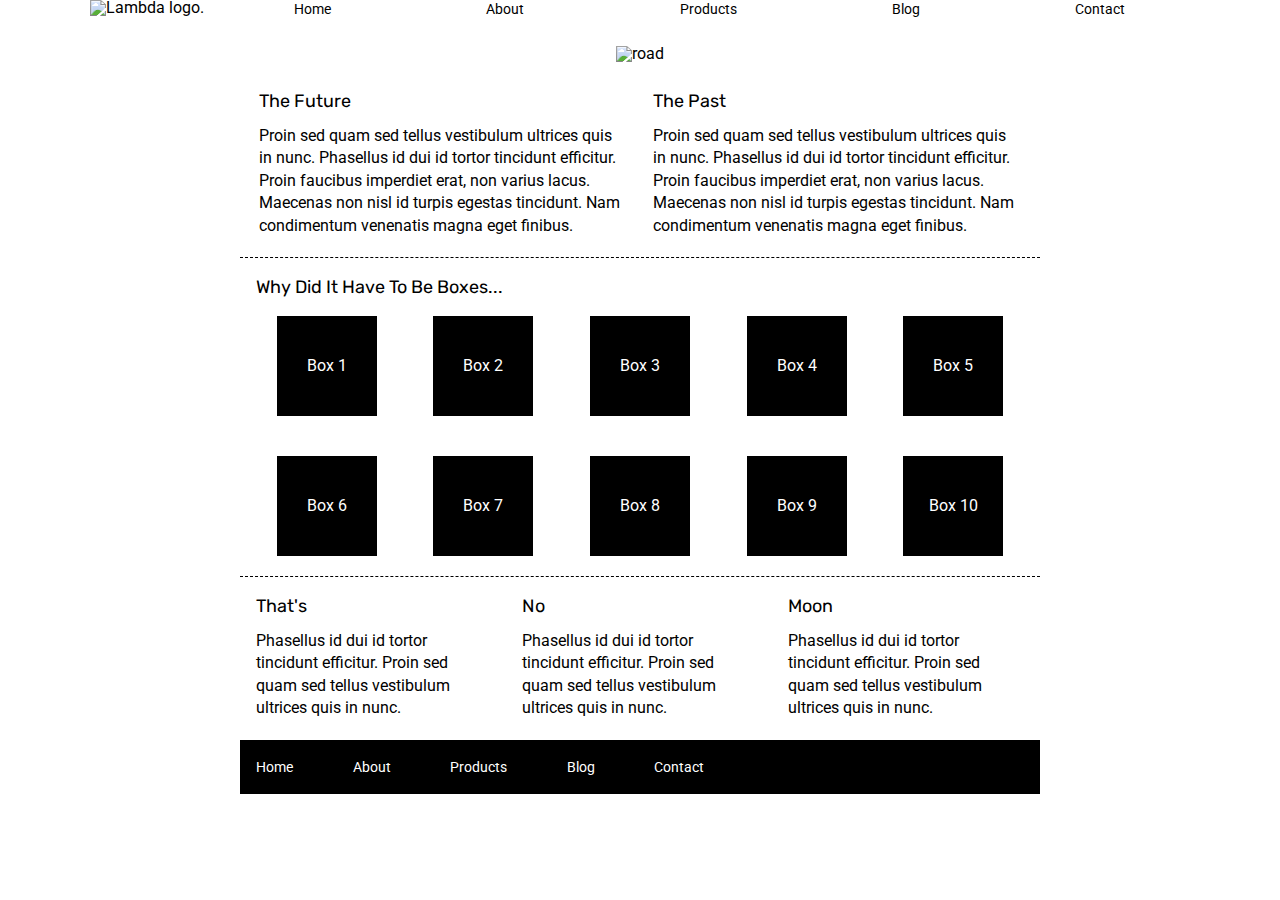
==== index.html @ 99d4de10 "added header and nav rough draft." ====
<!doctype html>

<html lang="en">
<head>
  <meta charset="utf-8">

  <title>Sprint Challenge - Home</title>

  <link href="https://fonts.googleapis.com/css?family=Roboto|Rubik" rel="stylesheet">
  <link rel="stylesheet" href="css/index.css">

</head>

<body>
    <header>
        <nav>
            <img class="logo" src="img/lambda-black.png" alt="Lambda logo.">
            <a href="#">Home</a>
            <a href="about.html">About</a>
            <a href="#">Products</a>
            <a href="#">Blog</a>
            <a href="#">Contact</a>
        </nav>
        <img class="logo-2" src ="img/jumbo.jpg" alt ="road">
    </header>
        
    <div class="container">
    
        <section class="top-content">
            <div class="text-container">
                <h2>The Future</h2>
                <p>Proin sed quam sed tellus vestibulum ultrices quis in nunc. Phasellus id dui id tortor tincidunt efficitur. Proin faucibus imperdiet erat, non varius lacus. Maecenas non nisl id turpis egestas tincidunt. Nam condimentum venenatis magna eget finibus.</p>
            </div>
            <div class="text-container">
                <h2>The Past</h2>
                <p>Proin sed quam sed tellus vestibulum ultrices quis in nunc. Phasellus id dui id tortor tincidunt efficitur. Proin faucibus imperdiet erat, non varius lacus. Maecenas non nisl id turpis egestas tincidunt. Nam condimentum venenatis magna eget finibus.</p>
            </div>
        </section>
        
        <section class="middle-content">
        
            <h2>Why Did It Have To Be Boxes...</h2>
            
            <div class="boxes">
                <div class="box">Box 1</div>
                <div class="box">Box 2</div>
                <div class="box">Box 3</div>
                <div class="box">Box 4</div>
                <div class="box">Box 5</div>
                <div class="box">Box 6</div>
                <div class="box">Box 7</div>
                <div class="box">Box 8</div>
                <div class="box">Box 9</div>
                <div class="box">Box 10</div>
            </div>
        
        </section>

        <section class="bottom-content">

            <div class="text-container">
                <h2>That's</h2>
                <p>Phasellus id dui id tortor tincidunt efficitur. Proin sed quam sed tellus vestibulum ultrices quis in nunc.</p>
            </div>
            <div class="text-container">
                <h2>No</h2>
                <p>Phasellus id dui id tortor tincidunt efficitur. Proin sed quam sed tellus vestibulum ultrices quis in nunc.</p>
            </div>
            <div class="text-container">
                <h2>Moon</h2>
                <p>Phasellus id dui id tortor tincidunt efficitur. Proin sed quam sed tellus vestibulum ultrices quis in nunc.</p>
            </div>

        </section>

        <footer>
            <nav>
                <a href="#">Home</a>
                <a href="about.html">About</a>
                <a href="#">Products</a>
                <a href="#">Blog</a>
                <a href="#">Contact</a>
            </nav>
        </footer>
    </div><!-- container -->     
</body>
</html>
---- css/index.css ----
/* http://meyerweb.com/eric/tools/css/reset/ 
   v2.0 | 20110126
   License: none (public domain)
*/

html, body, div, span, applet, object, iframe,
h1, h2, h3, h4, h5, h6, p, blockquote, pre,
a, abbr, acronym, address, big, cite, code,
del, dfn, em, img, ins, kbd, q, s, samp,
small, strike, strong, sub, sup, tt, var,
b, u, i, center,
dl, dt, dd, ol, ul, li,
fieldset, form, label, legend,
table, caption, tbody, tfoot, thead, tr, th, td,
article, aside, canvas, details, embed, 
figure, figcaption, footer, header, hgroup, 
menu, nav, output, ruby, section, summary,
time, mark, audio, video {
	margin: 0;
	padding: 0;
	border: 0;
	font-size: 100%;
	font: inherit;
	vertical-align: baseline;
}
/* HTML5 display-role reset for older browsers */
article, aside, details, figcaption, figure, 
footer, header, hgroup, menu, nav, section {
	display: block;
}
body {
	line-height: 1;
}
ol, ul {
	list-style: none;
}
blockquote, q {
	quotes: none;
}
blockquote:before, blockquote:after,
q:before, q:after {
	content: '';
	content: none;
}
table {
	border-collapse: collapse;
	border-spacing: 0;
}

* {
    box-sizing: border-box;
}

.logo-2 {
    margin: 30px;
}

header {
  display: flex;
  flex-direction: row;
  flex-wrap: wrap;
  justify-content: center;
}

header nav {
    width: 100%;
    display: flex;
    flex-direction: row;
    flex-wrap: wrap;
    justify-content: space-evenly;
    align-items: flex-end;
}

header nav a {
    display: inline-block;
    margin-right: 65px;
    font-size: 14px;
    color: black;
    text-decoration: none;
  }

html, body {
    height: 100%;
    font-family: 'Roboto', sans-serif;
}

h1, h2, h3, h4, h5 {
    font-size: 18px;
    margin-bottom: 15px;
    font-family: 'Rubik', sans-serif;
}

p {
    line-height: 1.4;
}

.container {
    width: 800px;
    margin: 0 auto;
}

.top-content {
    display: flex;
    flex-wrap: wrap;
    justify-content: space-evenly;
    margin-bottom: 20px;
    border-bottom: 1px dashed black;
}

.top-content .text-container {
    width: 48%;
    padding: 0 1%;
    padding-bottom: 20px;  
}

.middle-content {
    margin-bottom: 20px;
    border-bottom: 1px dashed black;
}

.middle-content h2 {
    padding: 0 2%;
    margin-bottom: 0;
}

.middle-content .boxes {
    display: flex;
    flex-wrap: wrap;
    justify-content: space-evenly;
}

.middle-content .boxes .box {
    width: 12.5%;
    height: 100px;
    background: black;
    margin: 20px 2.5%;
    color: white;
    display: flex;
    align-items: center;
    justify-content: center;
}

.bottom-content {
    display: flex;
    margin: 0 2% 20px;
    justify-content: space-around;
}

.bottom-content .text-container {
    padding-right: 4%;
}

.bottom-content .text-container:last-child {
    padding-right: 0;
}

footer {
    width: 100%;
    background: black;
}

footer nav {
    width: 60%;
    display: flex;
    justify-content: space-between;
    align-items: center;
    padding: 20px 2%;
    font-size: 14px;
}

footer nav a {
    color: white;
    text-decoration: none;
}
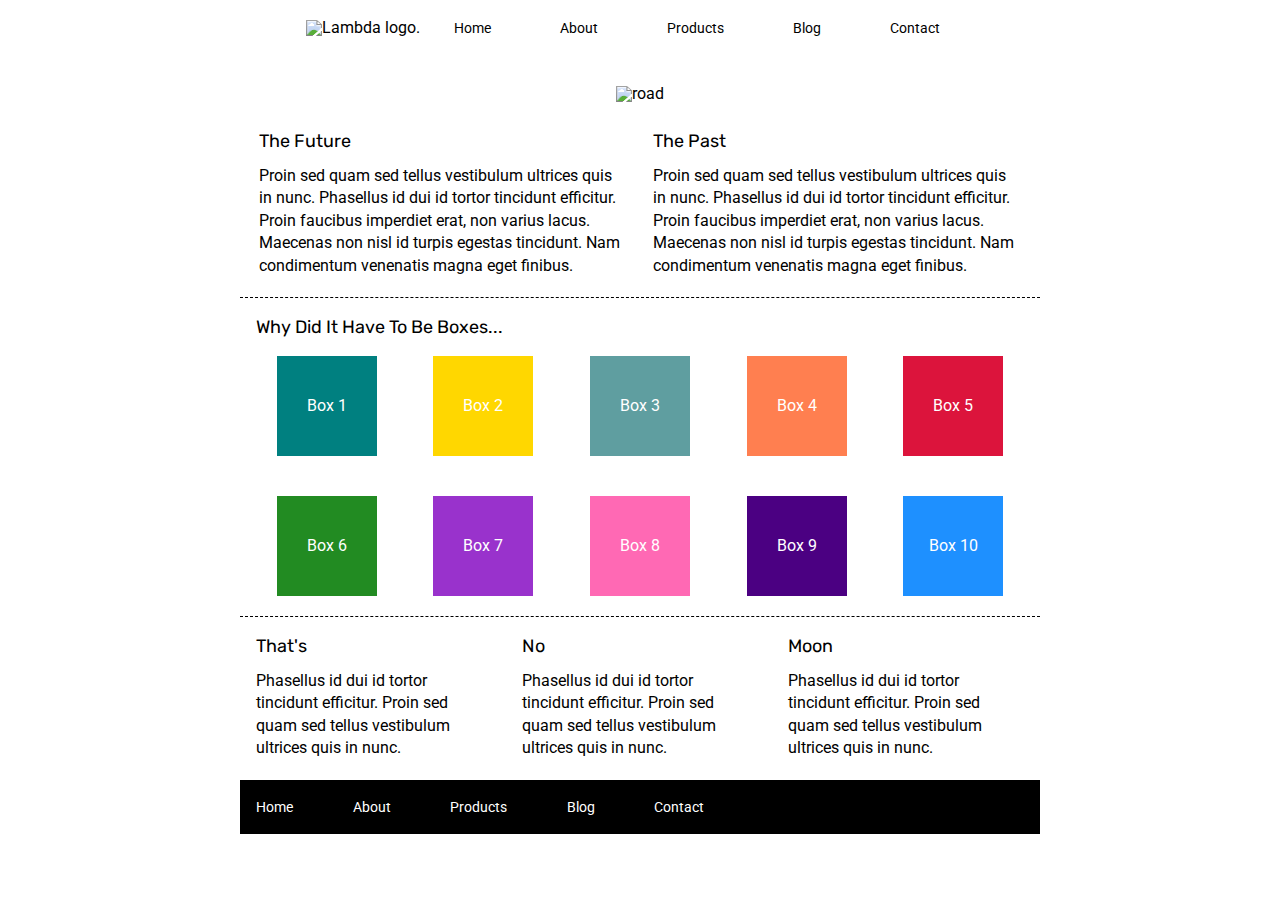
==== commit 12e109fc: "added colors to boxes. Also adjusted layout." ====
--- a/index.html
+++ b/index.html
@@ -21,8 +21,10 @@
             <a href="#">Blog</a>
             <a href="#">Contact</a>
         </nav>
+    </header>
+    <div class= "main-image">
         <img class="logo-2" src ="img/jumbo.jpg" alt ="road">
-    </header>
+    </div>
         
     <div class="container">
     
@@ -42,16 +44,16 @@
             <h2>Why Did It Have To Be Boxes...</h2>
             
             <div class="boxes">
-                <div class="box">Box 1</div>
-                <div class="box">Box 2</div>
-                <div class="box">Box 3</div>
-                <div class="box">Box 4</div>
-                <div class="box">Box 5</div>
-                <div class="box">Box 6</div>
-                <div class="box">Box 7</div>
-                <div class="box">Box 8</div>
-                <div class="box">Box 9</div>
-                <div class="box">Box 10</div>
+                <div class="box" id="box-1">Box 1</div>
+                <div class="box" id="box-2">Box 2</div>
+                <div class="box" id="box-3">Box 3</div>
+                <div class="box" id="box-4">Box 4</div>
+                <div class="box" id="box-5">Box 5</div>
+                <div class="box" id="box-6">Box 6</div>
+                <div class="box" id="box-7">Box 7</div>
+                <div class="box" id="box-8">Box 8</div>
+                <div class="box" id="box-9">Box 9</div>
+                <div class="box" id="box-10">Box 10</div>
             </div>
         
         </section>
--- a/css/index.css
+++ b/css/index.css
@@ -42,6 +42,7 @@
 	content: '';
 	content: none;
 }
+
 table {
 	border-collapse: collapse;
 	border-spacing: 0;
@@ -51,24 +52,35 @@
     box-sizing: border-box;
 }
 
+.logo {
+    margin: 0 30px
+}
+
 .logo-2 {
     margin: 30px;
+}
+
+.logo-3 {
+    margin: 30px;
+}
+
+.main-image {
+    display: flex;
+    justify-content: center;
 }
 
 header {
   display: flex;
   flex-direction: row;
-  flex-wrap: wrap;
   justify-content: center;
 }
 
 header nav {
-    width: 100%;
-    display: flex;
+    /* display: flex;
     flex-direction: row;
-    flex-wrap: wrap;
     justify-content: space-evenly;
-    align-items: flex-end;
+    align-items: flex-end; */
+    padding: 20px;
 }
 
 header nav a {
@@ -171,4 +183,43 @@
 footer nav a {
     color: white;
     text-decoration: none;
+}
+
+#box-1{
+    background: teal;
+}
+#box-2{
+    background: gold;
+}
+
+#box-3{
+    background: cadetblue;
+}
+
+#box-4 {
+    background: coral;
+}
+
+#box-5 {
+    background: crimson;
+}
+
+#box-6 {
+    background: forestgreen;
+}
+
+#box-7 {
+    background: darkorchid
+}
+
+#box-8 {
+    background-color: hotpink;
+}
+
+#box-9 {
+    background-color: indigo;
+}
+
+#box-10 {
+    background-color: dodgerblue;
 }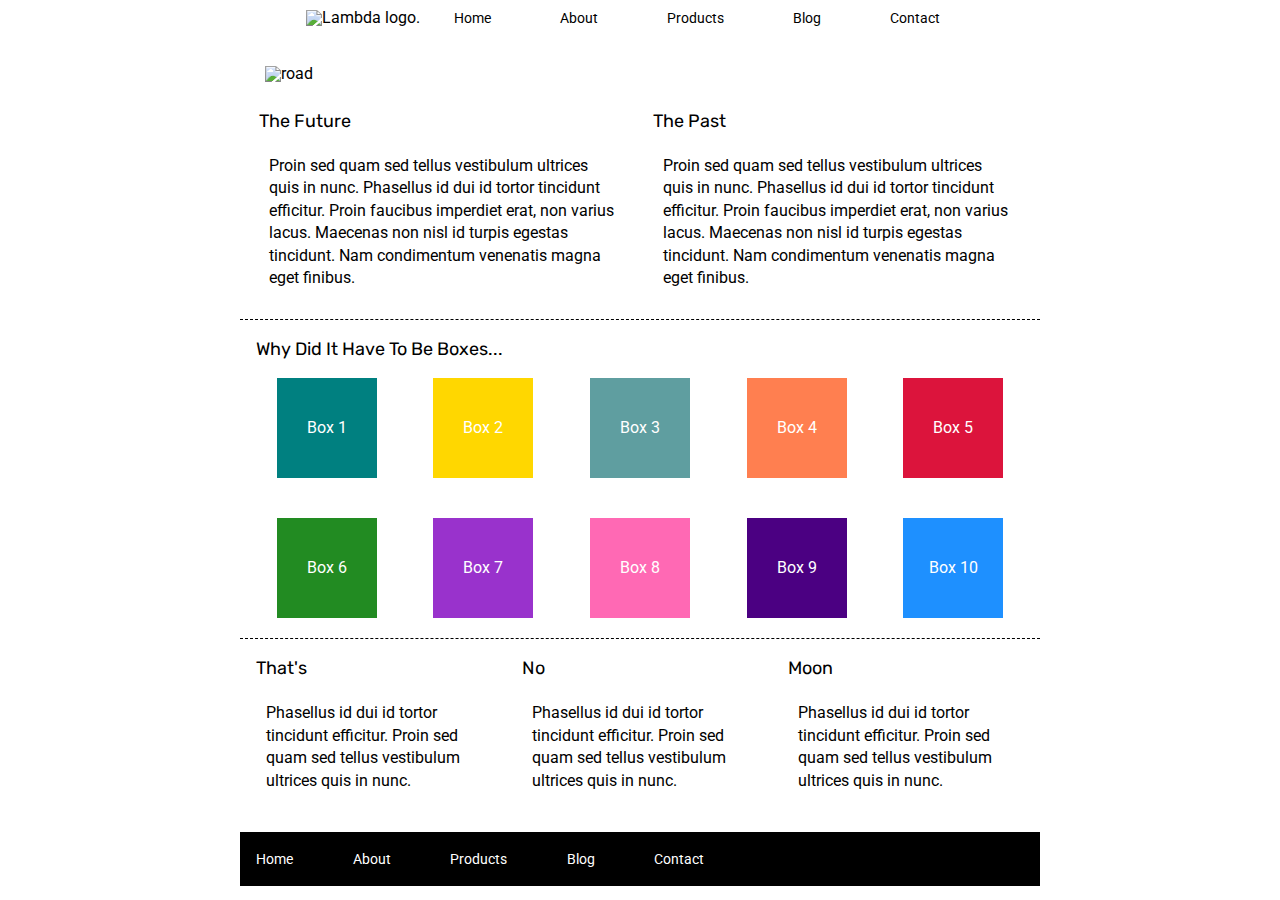
==== commit 981a2a2c: "added images and fixed other issues such as nav on about page." ====
--- a/index.html
+++ b/index.html
@@ -84,6 +84,6 @@
                 <a href="#">Contact</a>
             </nav>
         </footer>
-    </div><!-- container -->     
+    </div>   
 </body>
 </html>--- a/css/index.css
+++ b/css/index.css
@@ -57,10 +57,12 @@
 }
 
 .logo-2 {
+    width: 750px;
     margin: 30px;
 }
 
 .logo-3 {
+    width: 750px;
     margin: 30px;
 }
 
@@ -76,12 +78,9 @@
 }
 
 header nav {
-    /* display: flex;
-    flex-direction: row;
-    justify-content: space-evenly;
-    align-items: flex-end; */
-    padding: 20px;
-}
+    padding: 10px;
+}
+
 
 header nav a {
     display: inline-block;
@@ -89,6 +88,10 @@
     font-size: 14px;
     color: black;
     text-decoration: none;
+  }
+
+header nav a:hover {
+    text-decoration: underline;
   }
 
 html, body {
@@ -167,6 +170,7 @@
 }
 
 footer {
+    margin-top: 30px;
     width: 100%;
     background: black;
 }
@@ -222,4 +226,108 @@
 
 #box-10 {
     background-color: dodgerblue;
-}+}
+
+
+.about-section {
+    margin: 4% 8%;
+}
+
+.container-2 {
+    width: 800px;
+    margin: 0 auto;
+}
+.about-box-1 {
+    width: 40%;
+    /* height: 120px; */
+    color: black;
+    border-color: 1 px solid red;
+}
+.about-box-2 {
+    width: 40%;
+    height: 120px;
+    color: black;
+    border-color: black;
+}
+.about-box-3 {
+    width: 40%;
+    height: 120px;
+    color: black;
+    border-color: black;
+}
+.about-box-4 {
+    width: 40%;
+    height: 120px;
+    color: black;
+    border-color: black;
+}
+
+.bottom-content2 {
+    display: flex;
+    margin: 0 2% 20px;
+    justify-content: space-around;
+}
+
+button {
+    border: 2px solid black;
+    color: black;
+    border-radius: 8px;
+    padding: 5px 20px;
+    margin: 10px 4px;
+    text-align: center;
+    text-decoration: none;
+    display: inline-block;
+    font-size: 14px;
+}
+
+button:hover {
+    border: 2px solid black;
+    color: white;
+    background-color: black;
+    border-radius: 8px;
+    padding: 5px 20px;
+    margin: 10px 4px;
+    text-align: center;
+    text-decoration: none;
+    display: inline-block;
+    font-size: 12px;
+    }
+}
+
+.images {
+    width: 100%;
+}
+
+.top-content2 {
+    display: flex;
+    flex-wrap: wrap;
+    justify-content: space-evenly;
+    margin-bottom: 20px;
+    border-bottom: 1px dashed black;
+}
+
+.text-container2 {
+    width: 90%;
+    padding-bottom: 20px;
+}
+.middle-content2 {
+    display: flex;
+    flex-wrap: wrap;
+    margin-bottom: 20px;
+    border-bottom: 1px dashed black;
+}
+
+.middle-content2 .boxes {
+    width: 45%;
+    margin: 20px 2.5%;
+    color: black;
+}
+
+.middle-content2 h2, p {
+    padding: 10px;
+    margin-bottom: 0;
+}
+
+.about-container {
+    width: 90%;
+}
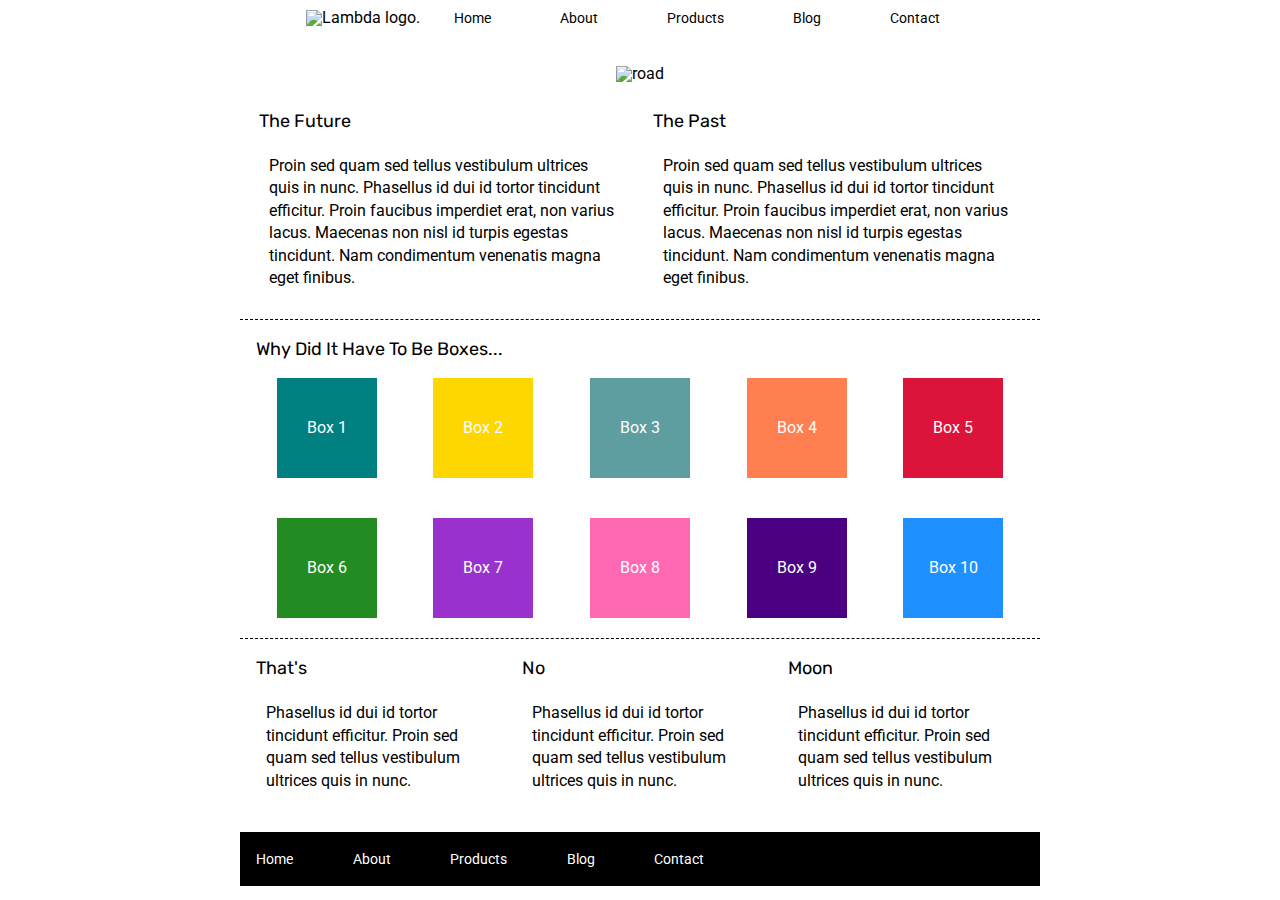
==== commit 48d56870: "added file for products section of website." ====
--- a/index.html
+++ b/index.html
@@ -17,7 +17,7 @@
             <img class="logo" src="img/lambda-black.png" alt="Lambda logo.">
             <a href="#">Home</a>
             <a href="about.html">About</a>
-            <a href="#">Products</a>
+            <a href="products.html">Products</a>
             <a href="#">Blog</a>
             <a href="#">Contact</a>
         </nav>
@@ -79,7 +79,7 @@
             <nav>
                 <a href="#">Home</a>
                 <a href="about.html">About</a>
-                <a href="#">Products</a>
+                <a href="products.html">Products</a>
                 <a href="#">Blog</a>
                 <a href="#">Contact</a>
             </nav>
--- a/css/index.css
+++ b/css/index.css
@@ -57,7 +57,6 @@
 }
 
 .logo-2 {
-    width: 750px;
     margin: 30px;
 }
 
@@ -272,7 +271,7 @@
     border: 2px solid black;
     color: black;
     border-radius: 8px;
-    padding: 5px 20px;
+    padding: 10px 20px;
     margin: 10px 4px;
     text-align: center;
     text-decoration: none;
@@ -285,12 +284,12 @@
     color: white;
     background-color: black;
     border-radius: 8px;
-    padding: 5px 20px;
+    padding: 10px 20px;
     margin: 10px 4px;
     text-align: center;
     text-decoration: none;
     display: inline-block;
-    font-size: 12px;
+    font-size: 14px;
     }
 }
 
@@ -314,20 +313,16 @@
     display: flex;
     flex-wrap: wrap;
     margin-bottom: 20px;
-    border-bottom: 1px dashed black;
 }
 
 .middle-content2 .boxes {
     width: 45%;
     margin: 20px 2.5%;
     color: black;
+    border-bottom: 1px dashed black;
 }
 
 .middle-content2 h2, p {
     padding: 10px;
     margin-bottom: 0;
 }
-
-.about-container {
-    width: 90%;
-}
